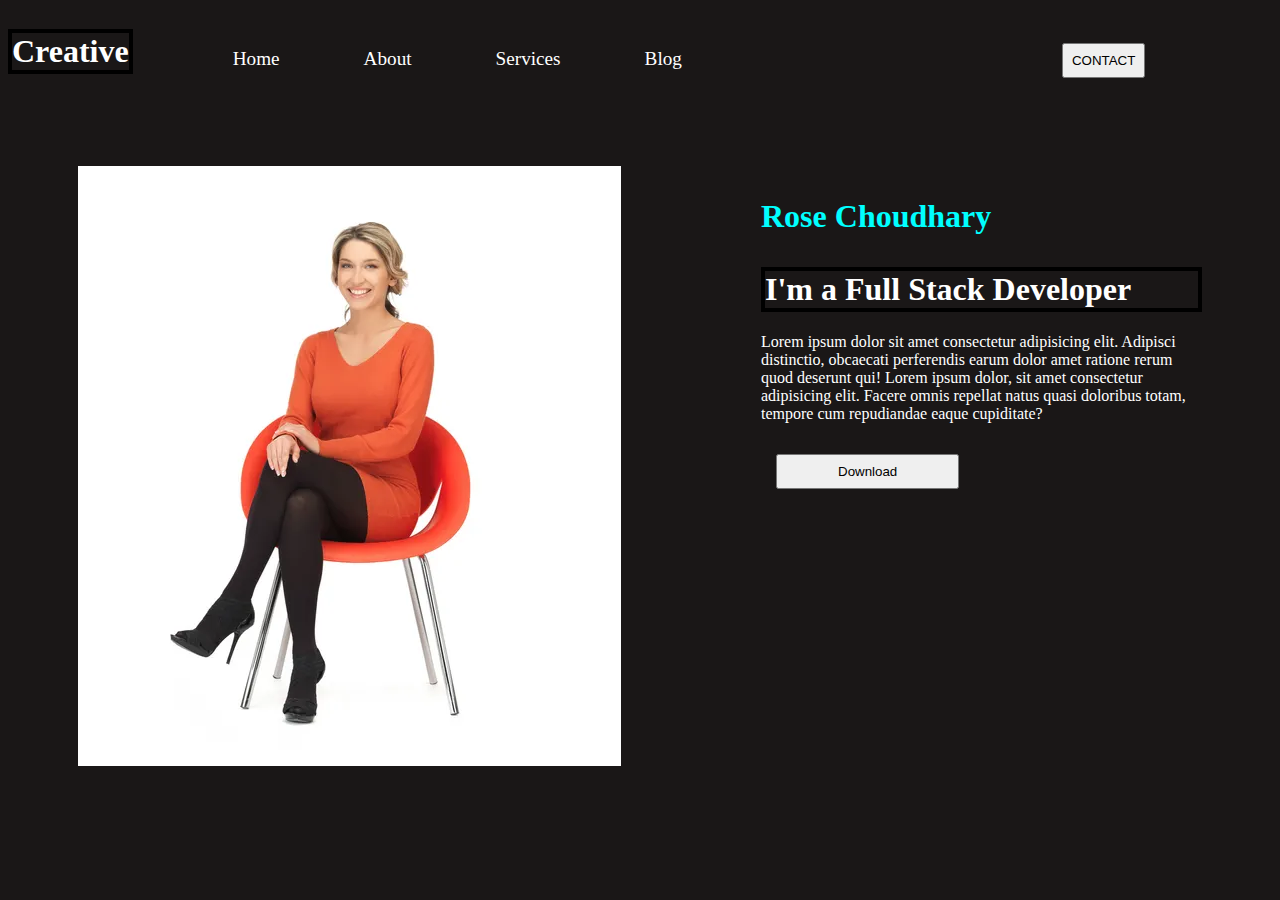
==== index.html @ 0c0fc357 "new files added" ====
<!DOCTYPE html>
<html lang="en">

<head>
    <meta charset="UTF-8">
    <meta http-equiv="X-UA-Compatible" content="IE=edge">
    <meta name="viewport" content="width=device-width, initial-scale=1.0">
    <title>Document</title>
    <link rel="stylesheet" href="/index.css">
</head>

<body>
    <header>
        <div class="navbar">
            <div class="container">
                <h1>Creative</h1>
                <nav class="nav">
                    <a href="/index.html">Home</a>
                    <a href="/about.html">About</a>
                    <a href="/index.html">Services</a>
                    <a href="/index.html">Blog</a>

                </nav>
            </div>
            <div class="button">
                <button>CONTACT</button>
            </div>
        </div>
    </header>

    <main>
        <div class="box">
            <div class="image">
                <img src="/images/depositphotos_26001529-stock-photo-woman-sitting-on-chair.jpg" alt="">

            </div>
            <div class="text">
                <h3>Rose Choudhary</h3>
                <h1>I'm a Full Stack Developer</h1>
                <p>Lorem ipsum dolor sit amet consectetur adipisicing elit. Adipisci distinctio, obcaecati perferendis earum dolor amet ratione rerum quod deserunt qui! Lorem ipsum dolor, sit amet consectetur adipisicing elit. Facere omnis repellat natus
                    quasi doloribus totam, tempore cum repudiandae eaque cupiditate? </p>
                <button>Download</button>
            </div>

        </div>
    </main>


</body>

</html>
---- index.css ----
body {
    background-color: rgb(26, 23, 23);
}

.navbar {
    display: flex;
}

.container {
    color: white;
    display: flex;
}

.nav a {
    color: white;
    text-decoration: none;
    padding-right: 80px;
    font-size: larger;
}

.nav {
    color: white;
    padding-top: 40px;
    padding-left: 100px;
}

.button {
    padding-top: 35px;
    padding-left: 300px;
}

button {
    padding: 8px;
}

.box {
    display: flex;
}

.image {
    padding: 70px;
}

.text {
    padding: 70px;
}

h3 {
    color: aqua;
    font-size: xx-large;
}

h1 {
    color: white;
    border: 4px solid black;
}

p {
    color: white;
}

.text button {
    /* padding: 10px; */
    padding-left: 60px;
    padding-right: 60px;
    margin: 15px;
}
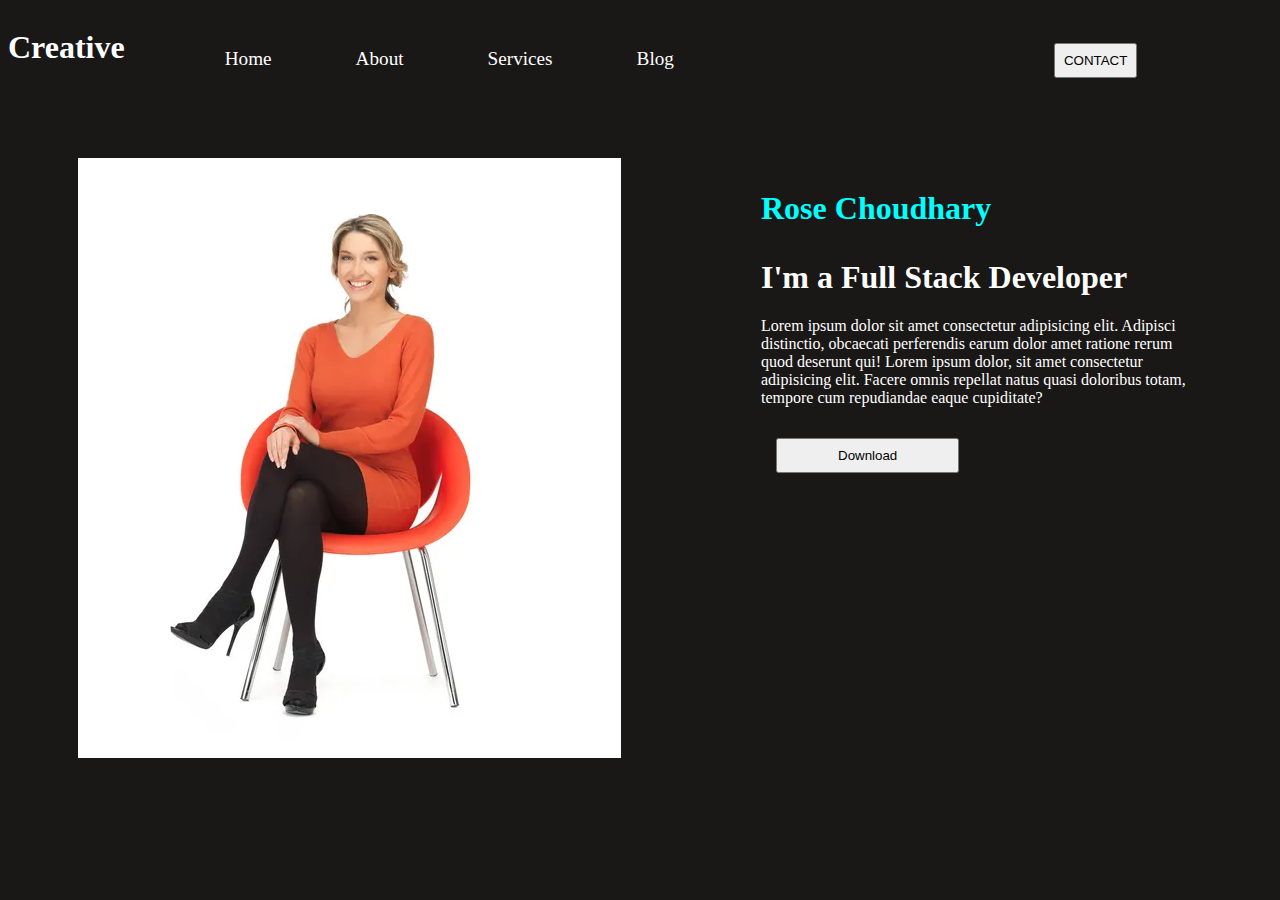
==== commit b9a012ee: "new files added" ====
--- a/index.html
+++ b/index.html
@@ -18,7 +18,7 @@
                     <a href="/index.html">Home</a>
                     <a href="/about.html">About</a>
                     <a href="/index.html">Services</a>
-                    <a href="/index.html">Blog</a>
+                    <a href="/blog.html">Blog</a>
 
                 </nav>
             </div>
--- a/index.css
+++ b/index.css
@@ -52,7 +52,6 @@
 
 h1 {
     color: white;
-    border: 4px solid black;
 }
 
 p {
